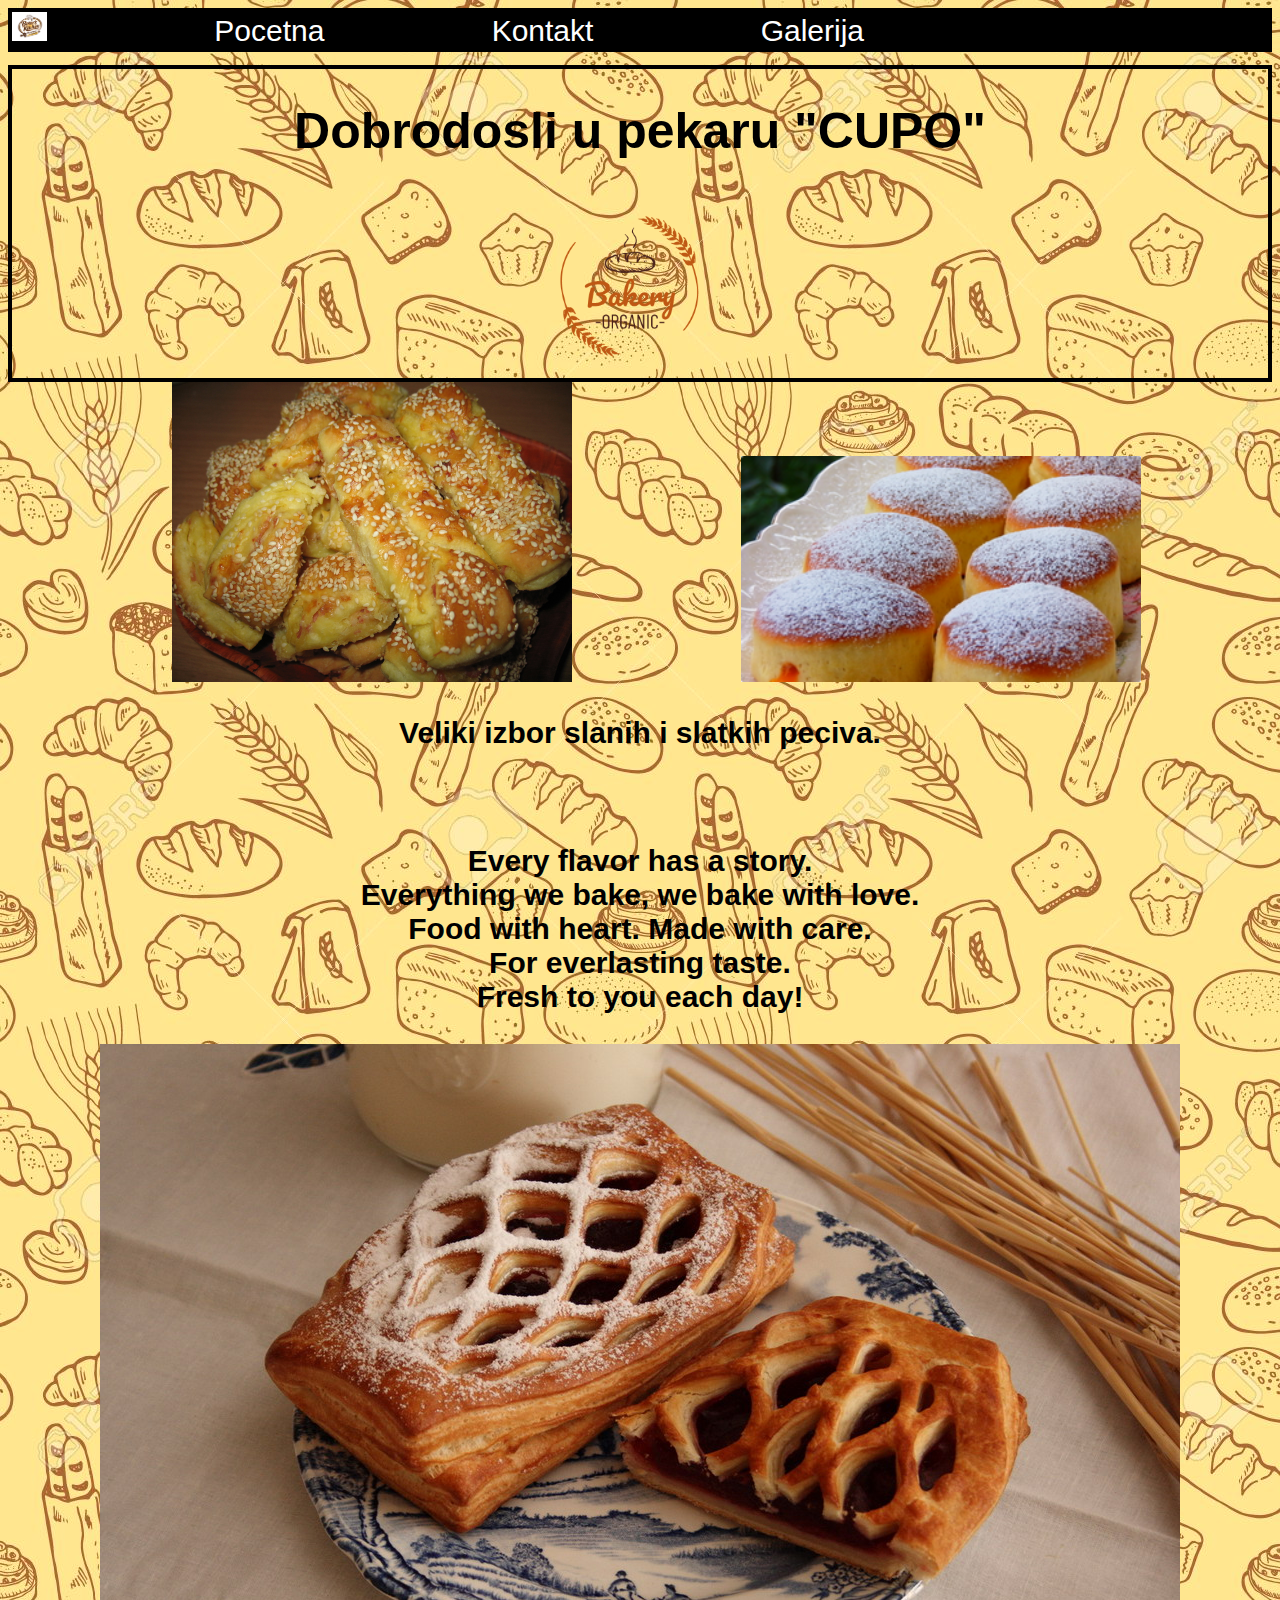
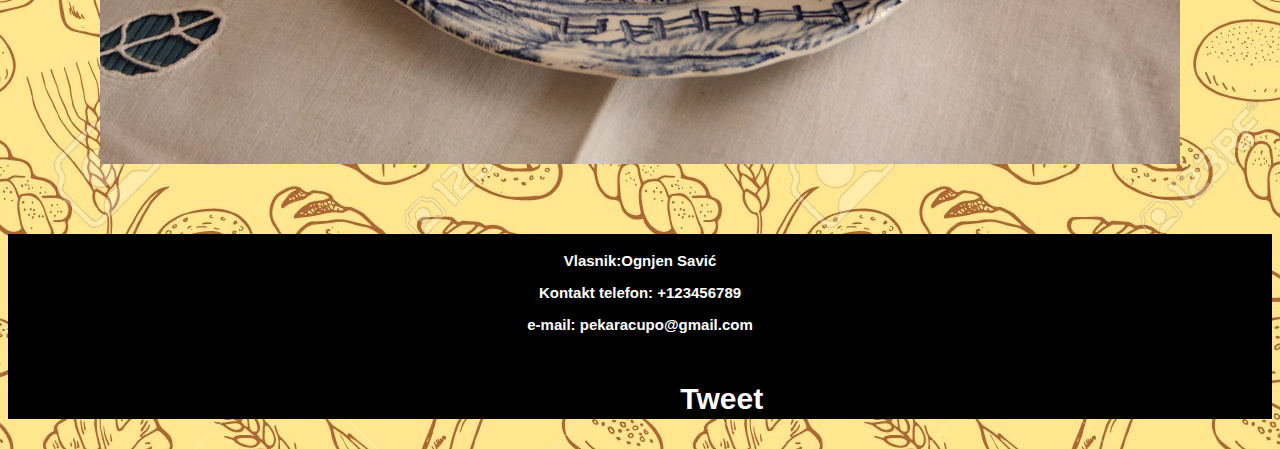
==== index.html @ 7513d902 "Add files via upload" ====
<!DOCTYPE html>
<html>
<head>
	<title>Pocetna</title>
	<meta name="keywords" content="pekara, cupo, peciva, omiljena pekara u gradu, hrana"/>
	<meta name="description" content="Najbolja pekara u gradu. Kroz dugi niz godina koji poslujemo razvili smo širok asortiman proizvoda, a sve to uz pomoć naših zadovoljnih kupaca čije smo sugestije uvek sa pažnjom razmatrali.Ono što nas izdvaja od drugih je to da smo u mogućnosti da pripremimo sve naše proizvode na Vaš zahtev, za potrebe svih vrsta proslava – rođendana, okupljanja, slave, poslovnih sastanaka, uz moguću dostavu na Vašu adresu i sve to  24 časa 7 dana u nedelji!Posebno smo ponosni na raznovrsnost ukusa našeg sitnog bureka i kiflica, kako slanih tako i slatkih, kao i mogućnost izrade istih po Vašoj želji!Ako nas do sada još niste posetili, dođite i uverite se u kvalitet naših proizvoda, kao i ljubaznost našeg osoblja koje će sa zadovoljstvom izaći u susret svakom Vašem zahtevu i zadovoljiti Vaše apetite.
"/>
	<link rel="stylesheet" href="style.css"> 
	<link rel="icon"
	href="ikonica za sajt/ikonica.png">
</head>
<body>
	<nav>
			<img src="logo1.png" alt="Logo slike" class="logo">
		    <a href="Pocetna.html">Pocetna</a>
			<a href="Kontakt.html">Kontakt</a>
			<a href="Galerija.html">Galerija</a>
			
	</nav>
	<div class="naslovna">
	  <h1>Dobrodosli u pekaru "CUPO"</h1>
	  <img src="logo2.png" alt="Logo slike" class="logo2"><br>
    </div>
	  <img src="peciva.jpg" alt="Slana peciva" class="peciva">
	  <img src="peciva2.jpg" alt="slatka peciva" class="peciva">
      <h3>Veliki izbor slanih i slatkih peciva.<h3>	<br>
      	<h3>Every flavor has a story.<br>
			Everything we bake, we bake with love.<br>
			Food with heart. Made with care.<br>
			For everlasting taste.<br>
			Fresh to you each day!<h3>

	  <img src="slika.jpg" alt="hrana" class="slika">
	 <div id="fb-root"></div>
<script async defer crossorigin="anonymous" src="https://connect.facebook.net/sr_RS/sdk.js#xfbml=1&version=v8.0" nonce="QbnbbK9h"></script>

	   <footer>
        <p>Vlasnik:Ognjen Savić</p>
        <p>Kontakt telefon: +123456789</p>
 	    <p>e-mail: pekaracupo@gmail.com</p>
 	    <div class="fb-like" data-href="https://developers.facebook.com/docs/plugins/" data-width="10px" data-layout="standard" data-action="like" data-size="small" data-share="true"></div><br>
 	    <div class="fb-share-button" 
data-href="https://www.your-domain.com/your-page.html" 
data-layout="button_count">
</div>
	<a href="https://twitter.com/share?ref_src=twsrc%5Etfw" class="twitter-sharebutton" data-show-count="false">Tweet</a><script async
src="https://platform.twitter.com/widgets.js" charset="utf-8"></script>
	   </footer>

</body>
</html>
---- style.css ----
body{
	background-image:url(1.jpg);
}
nav {
border:4px solid black;
text-decoration: none;
background:black;
}
a:hover{
	text-decoration: none;
	text-overflow: none;
	font-size: 30px;
	color: red;
	margin-left: 13%;
	font-family: Arial;
	font-weight: bold;
}
a{ 
	font-family: Arial;
	text-decoration: none;
	text-overflow: none;
	font-size: 30px;
	color: white;
	margin-left: 13%;
}
footer {
  display: block;
  border: 3px solid black;
  text-align: center;
  margin-top: 5%;
  color: white;
  background-color: black;
  font-family: Arial ;
}
img: {
	margin-top:10px; 
	margin-left:10px;
}
.logo{
	width:35px;

}
h1{
	font-family: Arial;
	font-size: 50px;
	text-align: center;
}
.logo2{
	width: 180px;
	margin-left: 42%;
}
.peciva{
	width:400px;
	display: inline;
	margin-left: 13%;
}
.naslovna{
	border:4px solid black;
	margin-top: 1%;
}

}
hr {
	border: 2px solid black;
}

}
.kontakt{
	text-align: center;
	border:2px solid black;
	font-family: arial;
	font-size: 15px;
}
.slika123{
  display: block;
  margin-left: auto;
  margin-right: auto;
  width: 50%;
}
.hrana1
{
	position: relative;
}
.tekst1{
	font-family: arial;
	 position: absolute;
    background-color: black;
    color: white;
    margin-left: 42%;
    font-size: 15px;
}
 h3 {
 	font-family: arial;
 	font-size: 30px;
 	text-align: center;
 	font-weight: bold;
 	color:black;
}
p{
	font-family: arial;
	font-size: 15px;
}
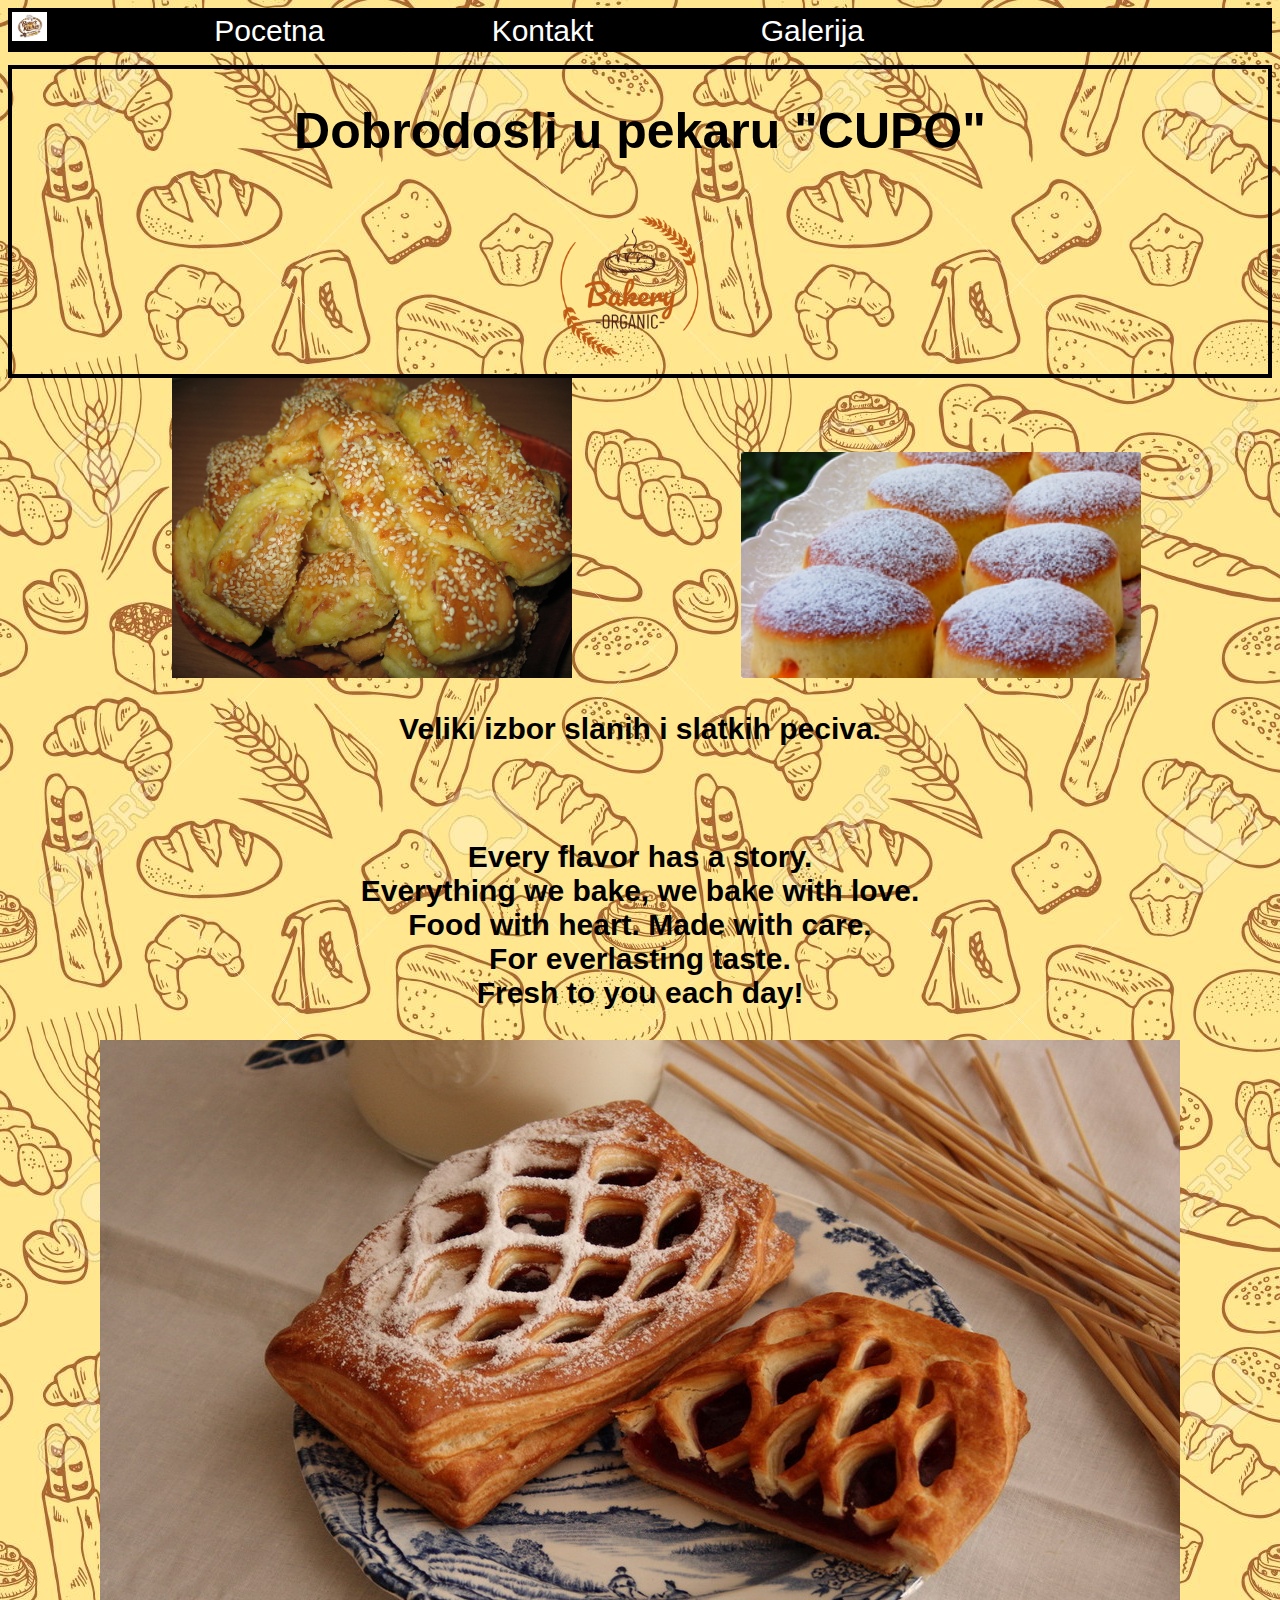
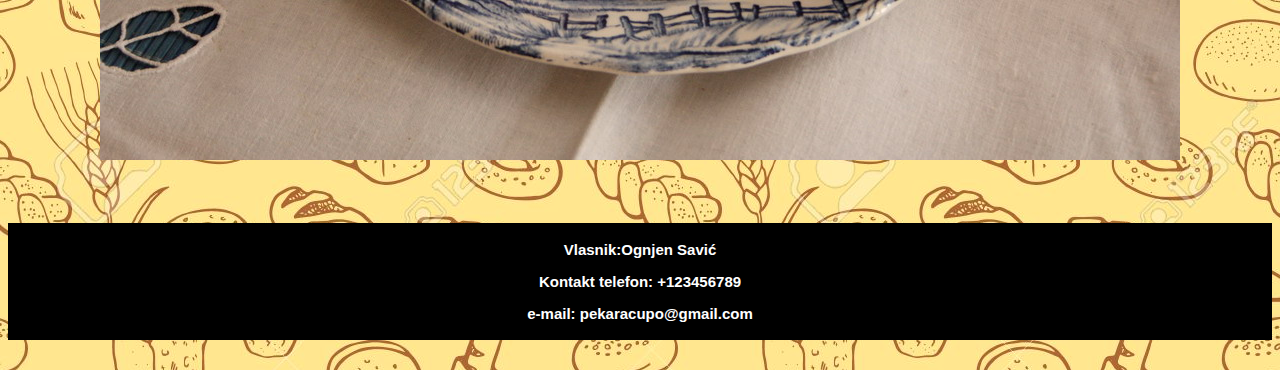
==== commit 5cb1d07e: "Update index.html" ====
--- a/index.html
+++ b/index.html
@@ -1,17 +1,14 @@
-<!DOCTYPE html>
+
 <html>
 <head>
 	<title>Pocetna</title>
-	<meta name="keywords" content="pekara, cupo, peciva, omiljena pekara u gradu, hrana"/>
-	<meta name="description" content="Najbolja pekara u gradu. Kroz dugi niz godina koji poslujemo razvili smo širok asortiman proizvoda, a sve to uz pomoć naših zadovoljnih kupaca čije smo sugestije uvek sa pažnjom razmatrali.Ono što nas izdvaja od drugih je to da smo u mogućnosti da pripremimo sve naše proizvode na Vaš zahtev, za potrebe svih vrsta proslava – rođendana, okupljanja, slave, poslovnih sastanaka, uz moguću dostavu na Vašu adresu i sve to  24 časa 7 dana u nedelji!Posebno smo ponosni na raznovrsnost ukusa našeg sitnog bureka i kiflica, kako slanih tako i slatkih, kao i mogućnost izrade istih po Vašoj želji!Ako nas do sada još niste posetili, dođite i uverite se u kvalitet naših proizvoda, kao i ljubaznost našeg osoblja koje će sa zadovoljstvom izaći u susret svakom Vašem zahtevu i zadovoljiti Vaše apetite.
-"/>
 	<link rel="stylesheet" href="style.css"> 
 	<link rel="icon"
 	href="ikonica za sajt/ikonica.png">
 </head>
 <body>
 	<nav>
-			<img src="logo1.png" alt="Logo slike" class="logo">
+			<img src="logo1.png"  class="logo">
 		    <a href="Pocetna.html">Pocetna</a>
 			<a href="Kontakt.html">Kontakt</a>
 			<a href="Galerija.html">Galerija</a>
@@ -19,10 +16,11 @@
 	</nav>
 	<div class="naslovna">
 	  <h1>Dobrodosli u pekaru "CUPO"</h1>
-	  <img src="logo2.png" alt="Logo slike" class="logo2"><br>
+	  <img src="logo2.png" 
+	     class="logo2"><br>
     </div>
-	  <img src="peciva.jpg" alt="Slana peciva" class="peciva">
-	  <img src="peciva2.jpg" alt="slatka peciva" class="peciva">
+	  <img src="peciva.jpg"  class="peciva">
+	  <img src="peciva2.jpg" class="peciva">
       <h3>Veliki izbor slanih i slatkih peciva.<h3>	<br>
       	<h3>Every flavor has a story.<br>
 			Everything we bake, we bake with love.<br>
@@ -30,22 +28,15 @@
 			For everlasting taste.<br>
 			Fresh to you each day!<h3>
 
-	  <img src="slika.jpg" alt="hrana" class="slika">
-	 <div id="fb-root"></div>
-<script async defer crossorigin="anonymous" src="https://connect.facebook.net/sr_RS/sdk.js#xfbml=1&version=v8.0" nonce="QbnbbK9h"></script>
+	  <img src="slika.jpg"  class="slika">
+	 
 
 	   <footer>
         <p>Vlasnik:Ognjen Savić</p>
         <p>Kontakt telefon: +123456789</p>
  	    <p>e-mail: pekaracupo@gmail.com</p>
- 	    <div class="fb-like" data-href="https://developers.facebook.com/docs/plugins/" data-width="10px" data-layout="standard" data-action="like" data-size="small" data-share="true"></div><br>
- 	    <div class="fb-share-button" 
-data-href="https://www.your-domain.com/your-page.html" 
-data-layout="button_count">
-</div>
-	<a href="https://twitter.com/share?ref_src=twsrc%5Etfw" class="twitter-sharebutton" data-show-count="false">Tweet</a><script async
-src="https://platform.twitter.com/widgets.js" charset="utf-8"></script>
+ 	   
 	   </footer>
 
 </body>
-</html>+</html>
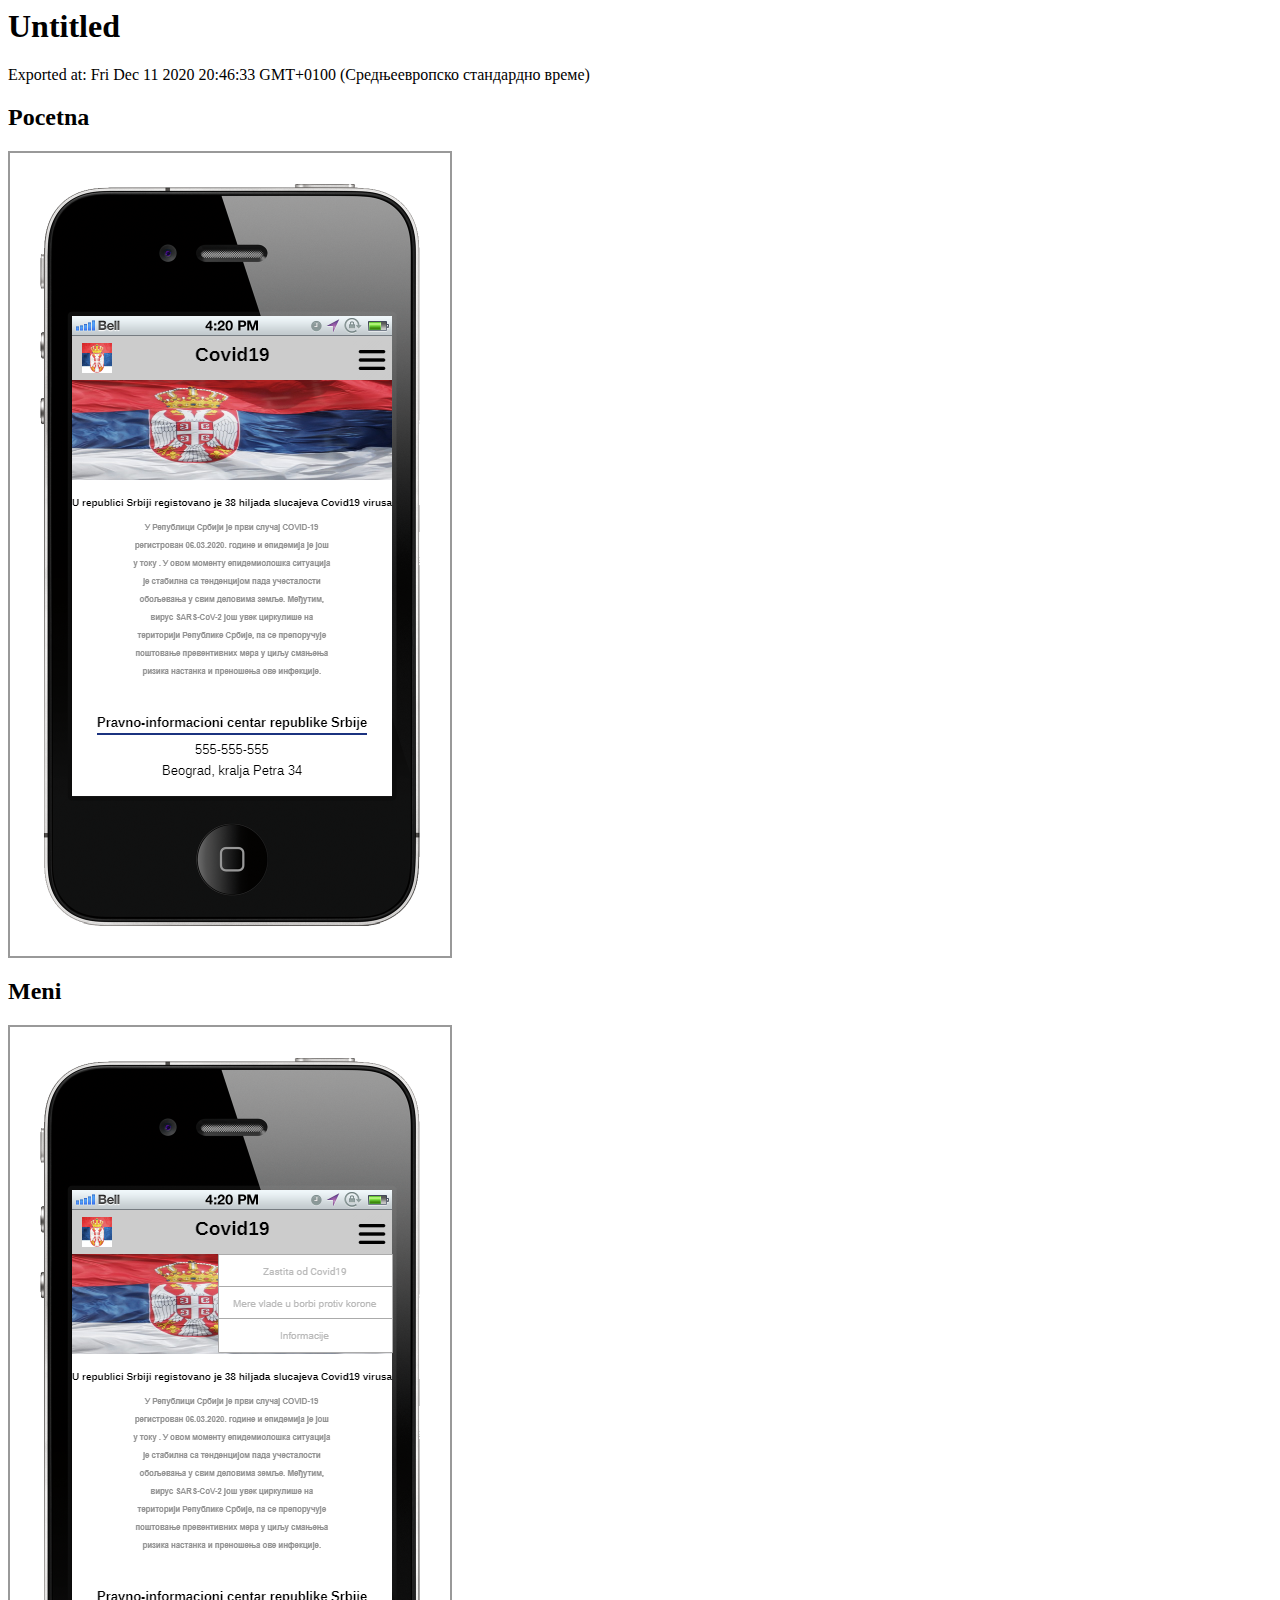
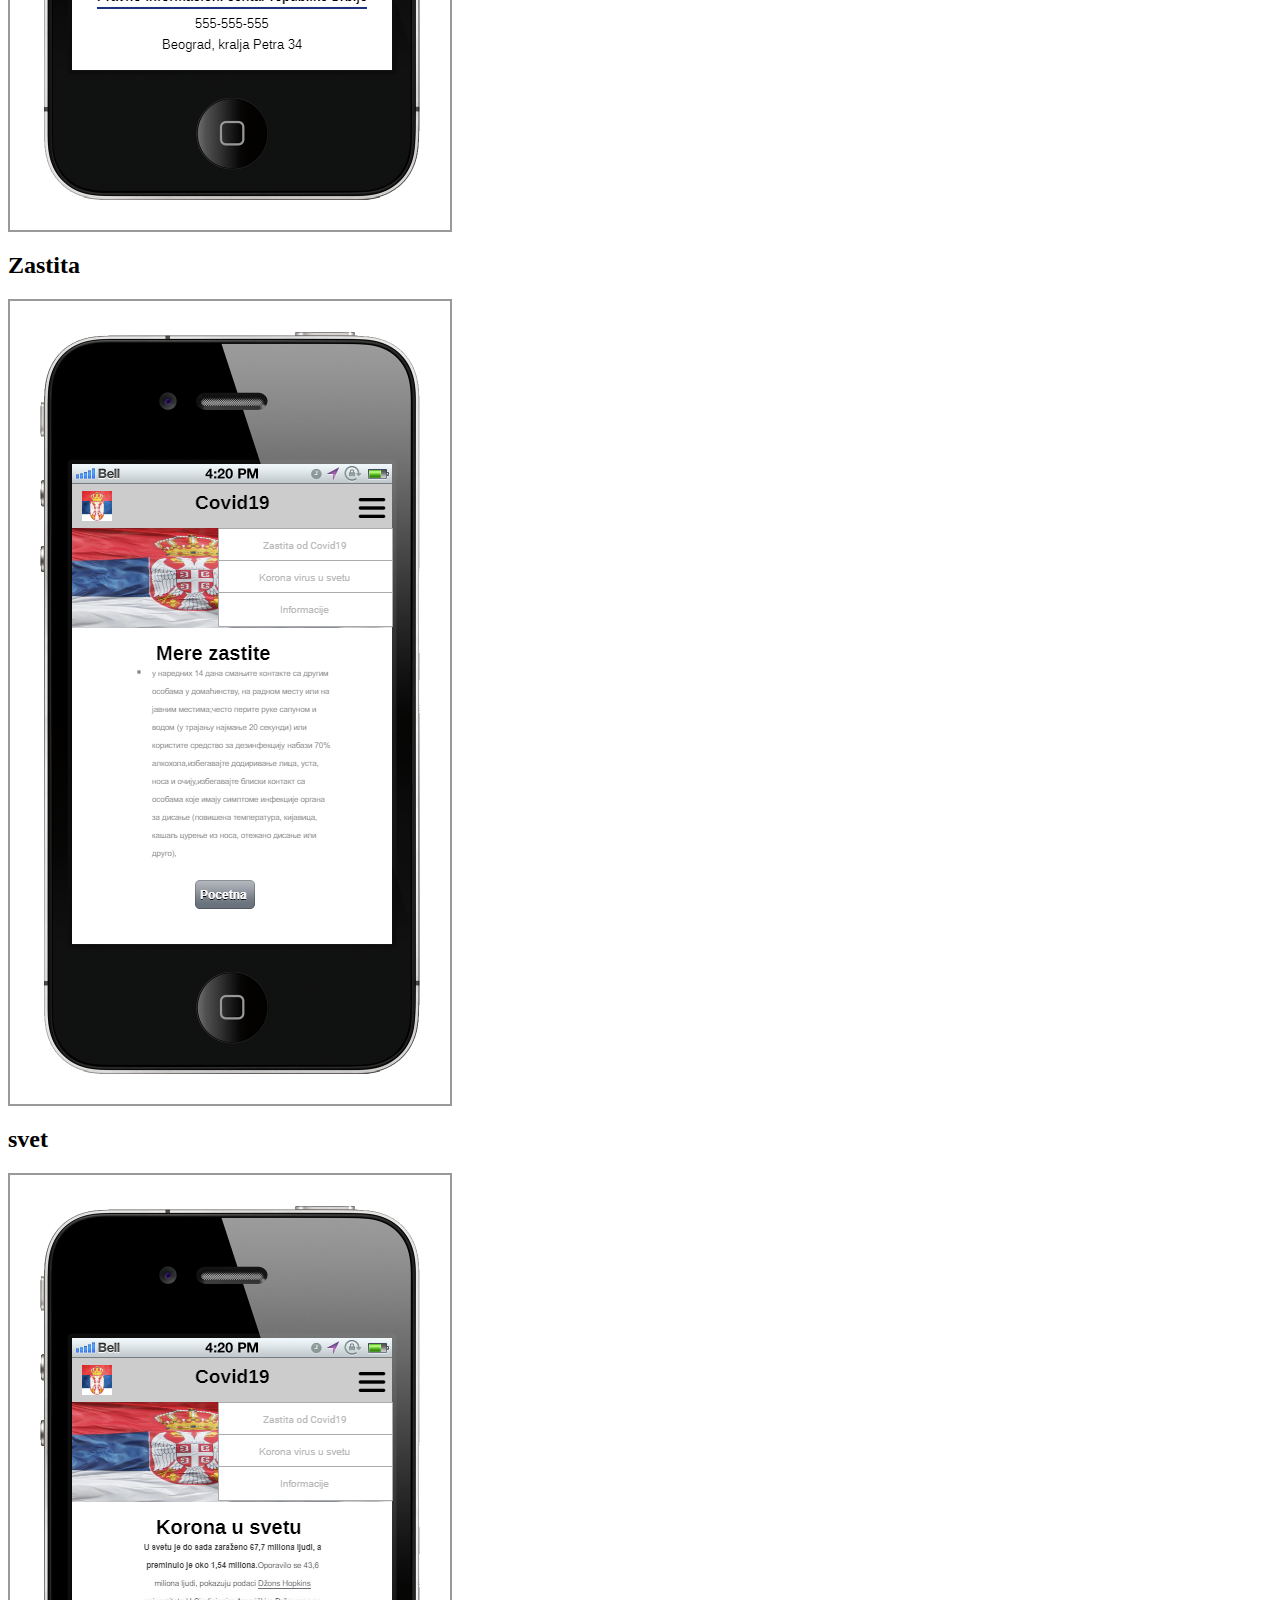
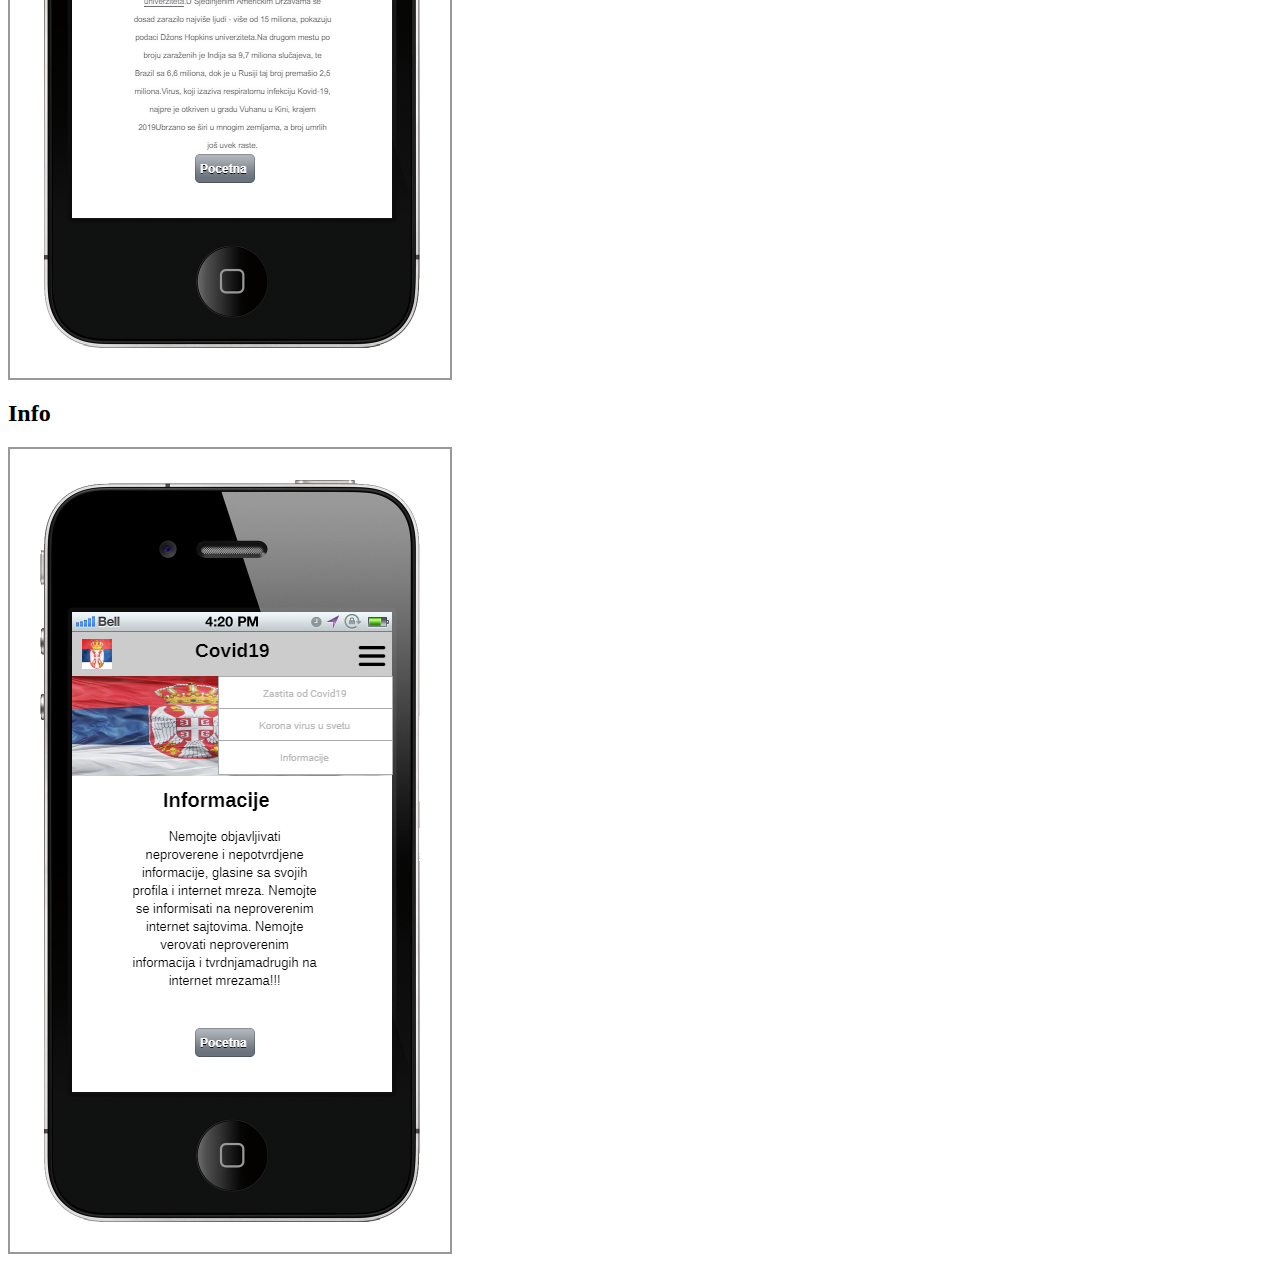
==== commit 9aeb1a29: "Add files via upload" ====
--- a/index.html
+++ b/index.html
@@ -1,42 +1,2 @@
-
-<html>
-<head>
-	<title>Pocetna</title>
-	<link rel="stylesheet" href="style.css"> 
-	<link rel="icon"
-	href="ikonica za sajt/ikonica.png">
-</head>
-<body>
-	<nav>
-			<img src="logo1.png"  class="logo">
-		    <a href="Pocetna.html">Pocetna</a>
-			<a href="Kontakt.html">Kontakt</a>
-			<a href="Galerija.html">Galerija</a>
-			
-	</nav>
-	<div class="naslovna">
-	  <h1>Dobrodosli u pekaru "CUPO"</h1>
-	  <img src="logo2.png" 
-	     class="logo2"><br>
-    </div>
-	  <img src="peciva.jpg"  class="peciva">
-	  <img src="peciva2.jpg" class="peciva">
-      <h3>Veliki izbor slanih i slatkih peciva.<h3>	<br>
-      	<h3>Every flavor has a story.<br>
-			Everything we bake, we bake with love.<br>
-			Food with heart. Made with care.<br>
-			For everlasting taste.<br>
-			Fresh to you each day!<h3>
-
-	  <img src="slika.jpg"  class="slika">
-	 
-
-	   <footer>
-        <p>Vlasnik:Ognjen Savić</p>
-        <p>Kontakt telefon: +123456789</p>
- 	    <p>e-mail: pekaracupo@gmail.com</p>
- 	   
-	   </footer>
-
-</body>
-</html>
+<html xmlns="http://www.w3.org/1999/xhtml" xmlns:p="http://www.evolus.vn/Namespace/Pencil" xmlns:html="http://www.w3.org/1999/xhtml"><head><meta http-equiv="Content-Type" content="text/html; charset=UTF-8" />
+<title>Untitled</title><link rel="stylesheet" href="Resources/SampleStyle.css" /></head><body><h1 id="documentTitle">Untitled</h1><p id="documentMetadata">Exported at: Fri Dec 11 2020 20:46:33 GMT+0100 (Средњеевропско стандардно време)</p><div class="Page" id="pocetna_page"><h2>Pocetna</h2><div class="ImageContainer"><img src="pages\pocetna.png" width="NaN" height="NaN" usemap="#map_pocetna" /></div><map name="map_pocetna"><area shape="rect" coords="342,187,382,227" href="#meni_page" title="Go to page 'Meni'" /></map></div><div class="Page" id="meni_page"><h2>Meni</h2><div class="ImageContainer"><img src="pages\meni.png" width="NaN" height="NaN" usemap="#map_meni" /></div><map name="map_meni"><area shape="rect" coords="208.5,291.5,382.5,325.5" href="#info_page" title="Go to page 'Info'" /><area shape="rect" coords="208.5,259.5,382.5,293.5" href="#svet_page" title="Go to page 'svet'" /><area shape="rect" coords="208.5,227.5,382.5,261.5" href="#zastita_page" title="Go to page 'Zastita'" /></map></div><div class="Page" id="zastita_page"><h2>Zastita</h2><div class="ImageContainer"><img src="pages\zastita.png" width="NaN" height="NaN" usemap="#map_zastita" /></div><map name="map_zastita"><area shape="rect" coords="185,579,245,609" href="#pocetna_page" title="Go to page 'Pocetna'" /><area shape="rect" coords="208.5,291.5,382.5,325.5" href="#info_page" title="Go to page 'Info'" /><area shape="rect" coords="208.5,259.5,382.5,293.5" href="#svet_page" title="Go to page 'svet'" /></map></div><div class="Page" id="svet_page"><h2>svet</h2><div class="ImageContainer"><img src="pages\svet.png" width="NaN" height="NaN" usemap="#map_svet" /></div><map name="map_svet"><area shape="rect" coords="185,579,245,609" href="#pocetna_page" title="Go to page 'Pocetna'" /><area shape="rect" coords="208.5,291.5,382.5,325.5" href="#info_page" title="Go to page 'Info'" /><area shape="rect" coords="208.5,227.5,382.5,261.5" href="#zastita_page" title="Go to page 'Zastita'" /></map></div><div class="Page" id="info_page"><h2>Info</h2><div class="ImageContainer"><img src="pages\info.png" width="NaN" height="NaN" usemap="#map_info" /></div><map name="map_info"><area shape="rect" coords="185,579,245,609" href="#pocetna_page" title="Go to page 'Pocetna'" /><area shape="rect" coords="208.5,259.5,382.5,293.5" href="#svet_page" title="Go to page 'svet'" /><area shape="rect" coords="208.5,227.5,382.5,261.5" href="#zastita_page" title="Go to page 'Zastita'" /></map></div></body></html>--- a/Resources/SampleStyle.css
+++ b/Resources/SampleStyle.css
@@ -0,0 +1,7 @@
+/*
+    place extra stylesheet here
+*/
+
+.ImageContainer img {
+    border: solid 2px #999;
+}
